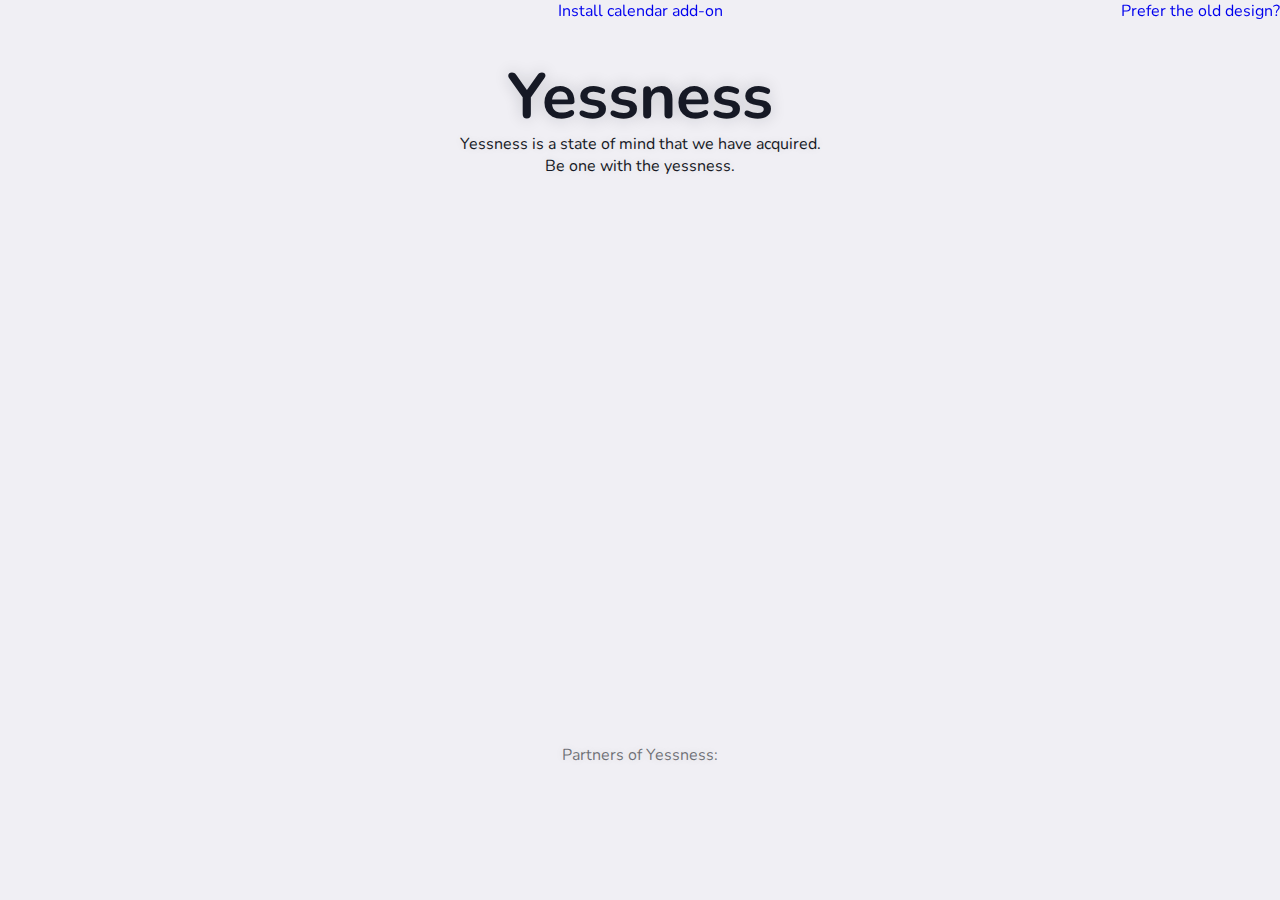
==== school/index.html @ 4c55f62a "Create landing page" ====
<!DOCTYPE html>

<html lang="en">
    <head>
        <!-- Metadata / site info -->
        <meta charset="UTF-8">
        <title>Yessness</title>
        <meta name="viewport" content="width=device-width, initial-scale=1">
        <link rel="stylesheet" type="text/css" href="../style.css">
        <link rel="canonical" href="https://yessness.com/">

        <!-- Open Graph Link Preview -->
        <meta property="og:title" content="Yessness">
        <meta property="og:link" content="https://yessness.com/">
        <meta property="og:url" content="https://yessness.com/">
        <meta property="og:description" content="Yessness is a state of mind that we have acquired. Be one with the yessness.">
        <meta property="og:site_name" content="Yessness">
        <meta property="og:image" content="https://yessness.com/assets/yessness/logo.png?v=20210520">
        <meta property="og:image:alt" content="The Yessness logo">
        <meta property="og:type" content="website">

        <!-- Favicon -->
        <link rel="apple-touch-icon" sizes="57x57" href="../assets/yessness/favicon/apple-touch-icon-57x57.png?v=20210520">
        <link rel="apple-touch-icon" sizes="60x60" href="../assets/yessness/favicon/apple-touch-icon-60x60.png?v=20210520">
        <link rel="apple-touch-icon" sizes="72x72" href="../assets/yessness/favicon/apple-touch-icon-72x72.png?v=20210520">
        <link rel="apple-touch-icon" sizes="76x76" href="../assets/yessness/favicon/apple-touch-icon-76x76.png?v=20210520">
        <link rel="apple-touch-icon" sizes="114x114" href="../assets/yessness/favicon/apple-touch-icon-114x114.png?v=20210520">
        <link rel="apple-touch-icon" sizes="120x120" href="../assets/yessness/favicon/apple-touch-icon-120x120.png?v=20210520">
        <link rel="apple-touch-icon" sizes="144x144" href="../assets/yessness/favicon/apple-touch-icon-144x144.png?v=20210520">
        <link rel="apple-touch-icon" sizes="152x152" href="../assets/yessness/favicon/apple-touch-icon-152x152.png?v=20210520">
        <link rel="apple-touch-icon" sizes="180x180" href="../assets/yessness/favicon/apple-touch-icon-180x180.png?v=20210520">
        <link rel="icon" type="image/png" sizes="32x32" href="../assets/yessness/favicon/favicon-32x32.png?v=20210520">
        <link rel="icon" type="image/png" sizes="194x194" href="../assets/yessness/favicon/favicon-194x194.png?v=20210520">
        <link rel="icon" type="image/png" sizes="192x192" href="../assets/yessness/favicon/android-chrome-192x192.png?v=20210520">
        <link rel="icon" type="image/png" sizes="16x16" href="../assets/yessness/favicon/favicon-16x16.png?v=20210520">
        <link rel="manifest" href="../assets/yessness/favicon/site.webmanifest?v=20210520">
        <link rel="mask-icon" href="../assets/yessness/favicon/safari-pinned-tab.svg?v=20210520" color="#0b2a6c">
        <link rel="shortcut icon" href="../assets/yessness/favicon/favicon.ico?v=20210520">
        <meta name="msapplication-TileColor" content="#0b2a6c">
        <meta name="msapplication-TileImage" content="assets/yessness/favicon/mstile-144x144.png?v=20210520">
        <meta name="msapplication-config" content="assets/yessness/favicon/browserconfig.xml?v=20210520">
        <meta name="theme-color" content="#0b2a6c">
    </head>
    <body>
        <a id="new" href="https://addons.mozilla.org/firefox/downloads/file/3867142/visma_calendar_export-1.0.2-fx.xpi">Install calendar add-on</a>
        <a id="old" href="https://old.yessness.com/">Prefer the old design?</a>

        <!-- Title -->
        <h1>Yessness</h1>
        <p>Yessness is a state of mind that we have acquired.<br>Be one with the yessness.</p>

        <!-- Cards -->
        <div id="cards">
            <a id="little" href="https://little.yessness.com/">
                <img src="../assets/cards/little.jpg" alt="Little Preview">
                <h1>Tobias' Skoleside</h1>
                <p>Jeg heter Tobias Strømme Andersen. Jeg studerer på Amalie Skram VGS på linjen Informasjonsteknologi. Nettsiden er en digital portfolio som går det meste ut på skoleoppgavene som jeg jobber med.</p>
            </a>
            <a id="mrcat" href="https://cat-inc.yessness.com/">
                <img src="../assets/cards/mrcat.jpg" alt="MRcat77 Preview">
                <h1>Cat Inc.</h1>
                <p>This website is a combination of a school project, a portfolio and some free time fun. I am going to upload all my school projects and some of my free time projects too (if I actually make anything).</p>
            </a>
            <a id="soni" href="https://soni.yessness.com/">
                <img src="../assets/cards/soni.jpg" alt="Soni Preview">
                <h1>Soni's portfolio</h1>
                <p>My name is Samuel, but I go by the name Soni online. I'm currently in the second year of studying IT at Amalie Skram VGS. This is my personal portfolio where I will show both my school work and personla work.</p>
            </a>
        </div>

        <!-- Partners -->
        <p id="partners">Partners of Yessness:</p>
        <div id="toasts">
            <a id="henrik" href="https://topheinz.com/">Henrik Hub</a>
            <a id="erik" href="https://e-erijoh3.github.io/test.github.io/">Erik's side</a>
            <a id="kristoffer" href="https://kornydog.github.io/magicwood.github.io/">Kristoffer Skuleside</a>
            <a id="kristian" href="https://kriseyboi.github.io/Skoleside/skoleside.html">Kristian Sandvik skoleside</a>
            <a id="ellinor" href="https://jellyelly1.github.io/">Ellinors side</a>
            <a id="anders" href="https://awaterfall.github.io/">Konseptutvikling Anders</a>
            <a id="patrick" class="dark-text" href="https://bvkdkf.com/">Pat's Site</a>
            <a id="katrine" href="https://katriinesk.github.io/Katrine_page.github.io/Index.html">Katrine sin nettside</a>
            <a id="elias" href="http://vaage.biz/">Elias Nettside</a>
            <a id="andreas" href="http://wegamin.com/">Andreas sitt portfolio</a>
            <a id="helland" href="https://kristianhelland.github.io/Nettisde-VG2/">Kristians side</a>
            <a id="eidhammer" href="https://idhen.github.io/">Eidhammers side</a>
        </div>

        <!-- Scripts -->
        <script src="../scripts/vanilla-tilt.js"></script>
        <script src="../scripts/main.js"></script>
    </body>
</html>
---- style.css ----
@import"https://fonts.googleapis.com/css2?family=Nunito:ital,wght@0,200;0,300;0,400;0,600;0,700;0,800;0,900;1,200;1,300;1,400;1,600;1,700;1,800;1,900&display=swap";body{font-family:"Nunito",sans-serif;height:100vh;display:flex;flex-direction:column;justify-content:center;align-items:center;background:#f0eff4;text-align:center;user-select:none;margin:0;color:#161925}body>h1{font-size:4em;margin-bottom:-1.5rem;padding:0;text-shadow:rgba(22,25,37,.2) 0 0 1rem;opacity:0;transition:300ms ease}body>p{text-shadow:rgba(22,25,37,.1) 0 0 .5rem;opacity:0;transition:300ms ease}#cards{display:flex;flex-direction:column;height:min-content;justify-content:center;align-items:center}#cards a{margin:0;display:inline-block;color:#161925;text-shadow:rgba(22,25,37,.25) 0 0 .5rem;width:100%;text-align:left}a{text-decoration:none;opacity:0;transform:translate(0, 20px)}#toasts{display:flex;flex-wrap:wrap}#toasts a{margin:0;display:inline-block;color:#161925;text-decoration:none;text-shadow:rgba(22,25,37,.25) 0 0 .5rem;width:100%;text-align:left;opacity:0;transform:translate(0, 20px)}#toasts>a{margin:0;flex:1 1 calc(50% - 2em);padding:1em;color:#f0eff4}a>h1{padding:1.5rem;margin:0;font-size:3rem}a>p{padding:0 1.5rem 1.5rem;margin:-1rem 0 0}a img{display:none}#partners{color:rgba(22,25,37,.6);margin-bottom:-1em}@media only screen and (min-width: 750px){#welcome{flex-direction:row;gap:1ch}#old,#new{display:unset;position:fixed;top:0;right:0;width:unset;height:unset;box-shadow:unset}#new{left:0;transform-origin:left}#cards{flex-direction:row;width:95vw}#cards a{margin:1rem;border-radius:3rem;box-shadow:rgba(22,25,37,.4) 0 0 2rem;height:100%;max-width:40ch;transform-style:preserve-3d}#toasts{display:initial;padding:1em}#toasts a{margin:1rem;border-radius:3rem;box-shadow:rgba(22,25,37,.4) 0 0 2rem;height:100%;max-width:40ch;transform-style:preserve-3d}#toasts>a{padding:.5em 1em;margin:.5em;box-shadow:rgba(22,25,37,.2) 0 0 1rem;width:initial;height:initial}a>h1,a>p{padding:1rem 1.5rem;margin:0;transform:translateZ(1.5rem)}a>h1{font-size:2rem}a img{display:unset;width:100%;box-shadow:rgba(22,25,37,.1) 0 0 .7rem;border-radius:3rem 3rem 0 0}#notice{position:fixed;bottom:0;padding:0}}.dark-text{color:#161925 !important}#little{background:#9c92c8}#mrcat{background:#00a7e1}#soni{background:#3ba3a1}#henrik{background:#ed0929}#erik{background:#355c3e}#kristoffer{background:#66729d}#kristian{background:#242424}#ellinor{background:#38023b}#anders{background:#34646d}#patrick{background:#b4c8f0}#katrine{background:#866369}#elias{background:#0895ca}#andreas{background:#42998f}#helland{background:#a288e3}#eidhammer{background:#0e2e44}#navigation{display:flex;gap:.7rem}#navigation a{padding:.5rem 1rem;background:#6471a3;color:#f0eff4;border-radius:2rem}#navigation a:hover{background:#464f75}#navigation a:active{background:#292f45}/*# sourceMappingURL=style.css.map */
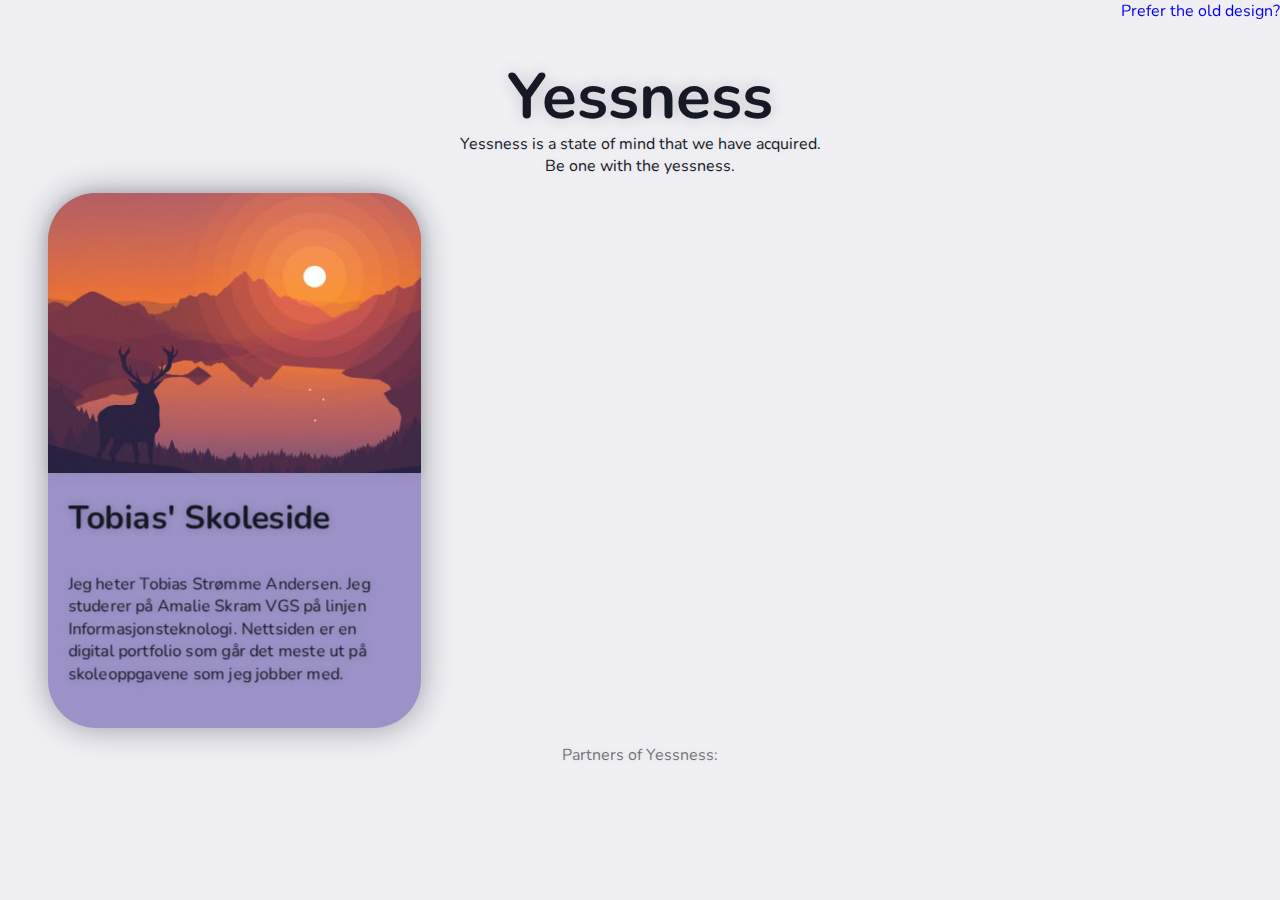
==== commit 9a2c1b18: "Fix: remove calendar add-on from school page" ====
--- a/school/index.html
+++ b/school/index.html
@@ -42,7 +42,6 @@
         <meta name="theme-color" content="#0b2a6c">
     </head>
     <body>
-        <a id="new" href="https://addons.mozilla.org/firefox/downloads/file/3867142/visma_calendar_export-1.0.2-fx.xpi">Install calendar add-on</a>
         <a id="old" href="https://old.yessness.com/">Prefer the old design?</a>
 
         <!-- Title -->
--- a/style.css
+++ b/style.css
@@ -1 +1 @@
-@import"https://fonts.googleapis.com/css2?family=Nunito:ital,wght@0,200;0,300;0,400;0,600;0,700;0,800;0,900;1,200;1,300;1,400;1,600;1,700;1,800;1,900&display=swap";body{font-family:"Nunito",sans-serif;height:100vh;display:flex;flex-direction:column;justify-content:center;align-items:center;background:#f0eff4;text-align:center;user-select:none;margin:0;color:#161925}body>h1{font-size:4em;margin-bottom:-1.5rem;padding:0;text-shadow:rgba(22,25,37,.2) 0 0 1rem;opacity:0;transition:300ms ease}body>p{text-shadow:rgba(22,25,37,.1) 0 0 .5rem;opacity:0;transition:300ms ease}#cards{display:flex;flex-direction:column;height:min-content;justify-content:center;align-items:center}#cards a{margin:0;display:inline-block;color:#161925;text-shadow:rgba(22,25,37,.25) 0 0 .5rem;width:100%;text-align:left}a{text-decoration:none;opacity:0;transform:translate(0, 20px)}#toasts{display:flex;flex-wrap:wrap}#toasts a{margin:0;display:inline-block;color:#161925;text-decoration:none;text-shadow:rgba(22,25,37,.25) 0 0 .5rem;width:100%;text-align:left;opacity:0;transform:translate(0, 20px)}#toasts>a{margin:0;flex:1 1 calc(50% - 2em);padding:1em;color:#f0eff4}a>h1{padding:1.5rem;margin:0;font-size:3rem}a>p{padding:0 1.5rem 1.5rem;margin:-1rem 0 0}a img{display:none}#partners{color:rgba(22,25,37,.6);margin-bottom:-1em}@media only screen and (min-width: 750px){#welcome{flex-direction:row;gap:1ch}#old,#new{display:unset;position:fixed;top:0;right:0;width:unset;height:unset;box-shadow:unset}#new{left:0;transform-origin:left}#cards{flex-direction:row;width:95vw}#cards a{margin:1rem;border-radius:3rem;box-shadow:rgba(22,25,37,.4) 0 0 2rem;height:100%;max-width:40ch;transform-style:preserve-3d}#toasts{display:initial;padding:1em}#toasts a{margin:1rem;border-radius:3rem;box-shadow:rgba(22,25,37,.4) 0 0 2rem;height:100%;max-width:40ch;transform-style:preserve-3d}#toasts>a{padding:.5em 1em;margin:.5em;box-shadow:rgba(22,25,37,.2) 0 0 1rem;width:initial;height:initial}a>h1,a>p{padding:1rem 1.5rem;margin:0;transform:translateZ(1.5rem)}a>h1{font-size:2rem}a img{display:unset;width:100%;box-shadow:rgba(22,25,37,.1) 0 0 .7rem;border-radius:3rem 3rem 0 0}#notice{position:fixed;bottom:0;padding:0}}.dark-text{color:#161925 !important}#little{background:#9c92c8}#mrcat{background:#00a7e1}#soni{background:#3ba3a1}#henrik{background:#ed0929}#erik{background:#355c3e}#kristoffer{background:#66729d}#kristian{background:#242424}#ellinor{background:#38023b}#anders{background:#34646d}#patrick{background:#b4c8f0}#katrine{background:#866369}#elias{background:#0895ca}#andreas{background:#42998f}#helland{background:#a288e3}#eidhammer{background:#0e2e44}#navigation{display:flex;gap:.7rem}#navigation a{padding:.5rem 1rem;background:#6471a3;color:#f0eff4;border-radius:2rem}#navigation a:hover{background:#464f75}#navigation a:active{background:#292f45}/*# sourceMappingURL=style.css.map */
+@import"https://fonts.googleapis.com/css2?family=Nunito:ital,wght@0,200;0,300;0,400;0,600;0,700;0,800;0,900;1,200;1,300;1,400;1,600;1,700;1,800;1,900&display=swap";body{font-family:"Nunito",sans-serif;height:100vh;display:flex;flex-direction:column;justify-content:center;align-items:center;background:#f0eff4;text-align:center;user-select:none;margin:0;color:#161925}body>h1{font-size:4em;margin-bottom:-1.5rem;padding:0;text-shadow:rgba(22,25,37,.2) 0 0 1rem;opacity:0;transition:300ms ease}body>p{text-shadow:rgba(22,25,37,.1) 0 0 .5rem;opacity:0;transition:300ms ease}#cards{display:flex;flex-direction:column;height:min-content;justify-content:center;align-items:center}#cards a{margin:0;display:inline-block;color:#161925;text-shadow:rgba(22,25,37,.25) 0 0 .5rem;width:100%;text-align:left}a{text-decoration:none;opacity:0;transform:translate(0, 20px)}#toasts{display:flex;flex-wrap:wrap}#toasts a{margin:0;display:inline-block;color:#161925;text-decoration:none;text-shadow:rgba(22,25,37,.25) 0 0 .5rem;width:100%;text-align:left;opacity:0;transform:translate(0, 20px)}#toasts>a{margin:0;flex:1 1 calc(50% - 2em);padding:1em;color:#f0eff4}a>h1{padding:1.5rem;margin:0;font-size:3rem}a>p{padding:0 1.5rem 1.5rem;margin:-1rem 0 0}a img{display:none}#partners{color:rgba(22,25,37,.6);margin-bottom:-1em}@media only screen and (min-width: 750px){#welcome{flex-direction:row;gap:1ch}#old{display:unset;position:fixed;top:0;right:0;width:unset;height:unset;box-shadow:unset}#cards{flex-direction:row;width:95vw}#cards a{margin:1rem;border-radius:3rem;box-shadow:rgba(22,25,37,.4) 0 0 2rem;height:100%;max-width:40ch;transform-style:preserve-3d}#toasts{display:initial;padding:1em}#toasts a{margin:1rem;border-radius:3rem;box-shadow:rgba(22,25,37,.4) 0 0 2rem;height:100%;max-width:40ch;transform-style:preserve-3d}#toasts>a{padding:.5em 1em;margin:.5em;box-shadow:rgba(22,25,37,.2) 0 0 1rem;width:initial;height:initial}a>h1,a>p{padding:1rem 1.5rem;margin:0;transform:translateZ(1.5rem)}a>h1{font-size:2rem}a img{display:unset;width:100%;box-shadow:rgba(22,25,37,.1) 0 0 .7rem;border-radius:3rem 3rem 0 0}#notice{position:fixed;bottom:0;padding:0}}.dark-text{color:#161925 !important}#little{background:#9c92c8}#mrcat{background:#00a7e1}#soni{background:#3ba3a1}#henrik{background:#ed0929}#erik{background:#355c3e}#kristoffer{background:#66729d}#kristian{background:#242424}#ellinor{background:#38023b}#anders{background:#34646d}#patrick{background:#b4c8f0}#katrine{background:#866369}#elias{background:#0895ca}#andreas{background:#42998f}#helland{background:#a288e3}#eidhammer{background:#0e2e44}#navigation{display:flex;gap:.7rem}#navigation a{padding:.5rem 1rem;background:#6471a3;color:#f0eff4;border-radius:2rem}#navigation a:hover{background:#464f75}#navigation a:active{background:#292f45}/*# sourceMappingURL=style.css.map */
